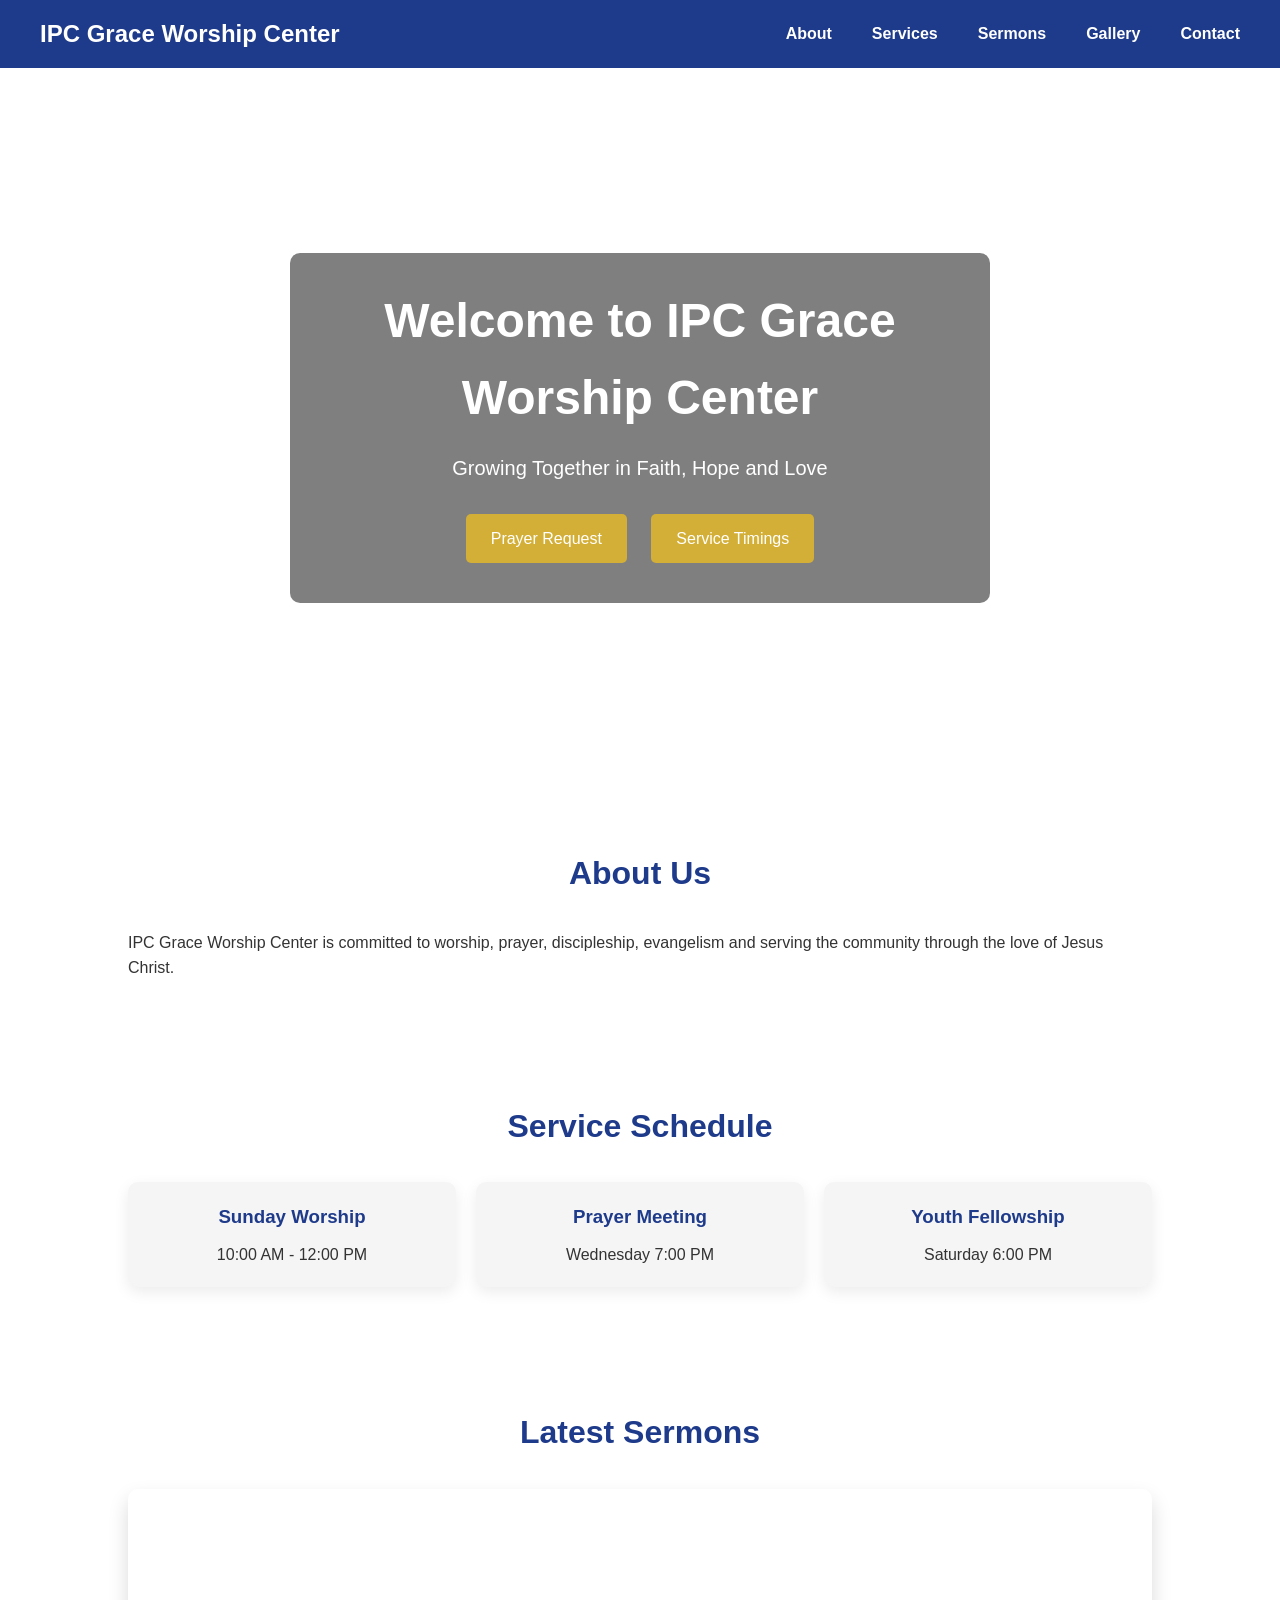
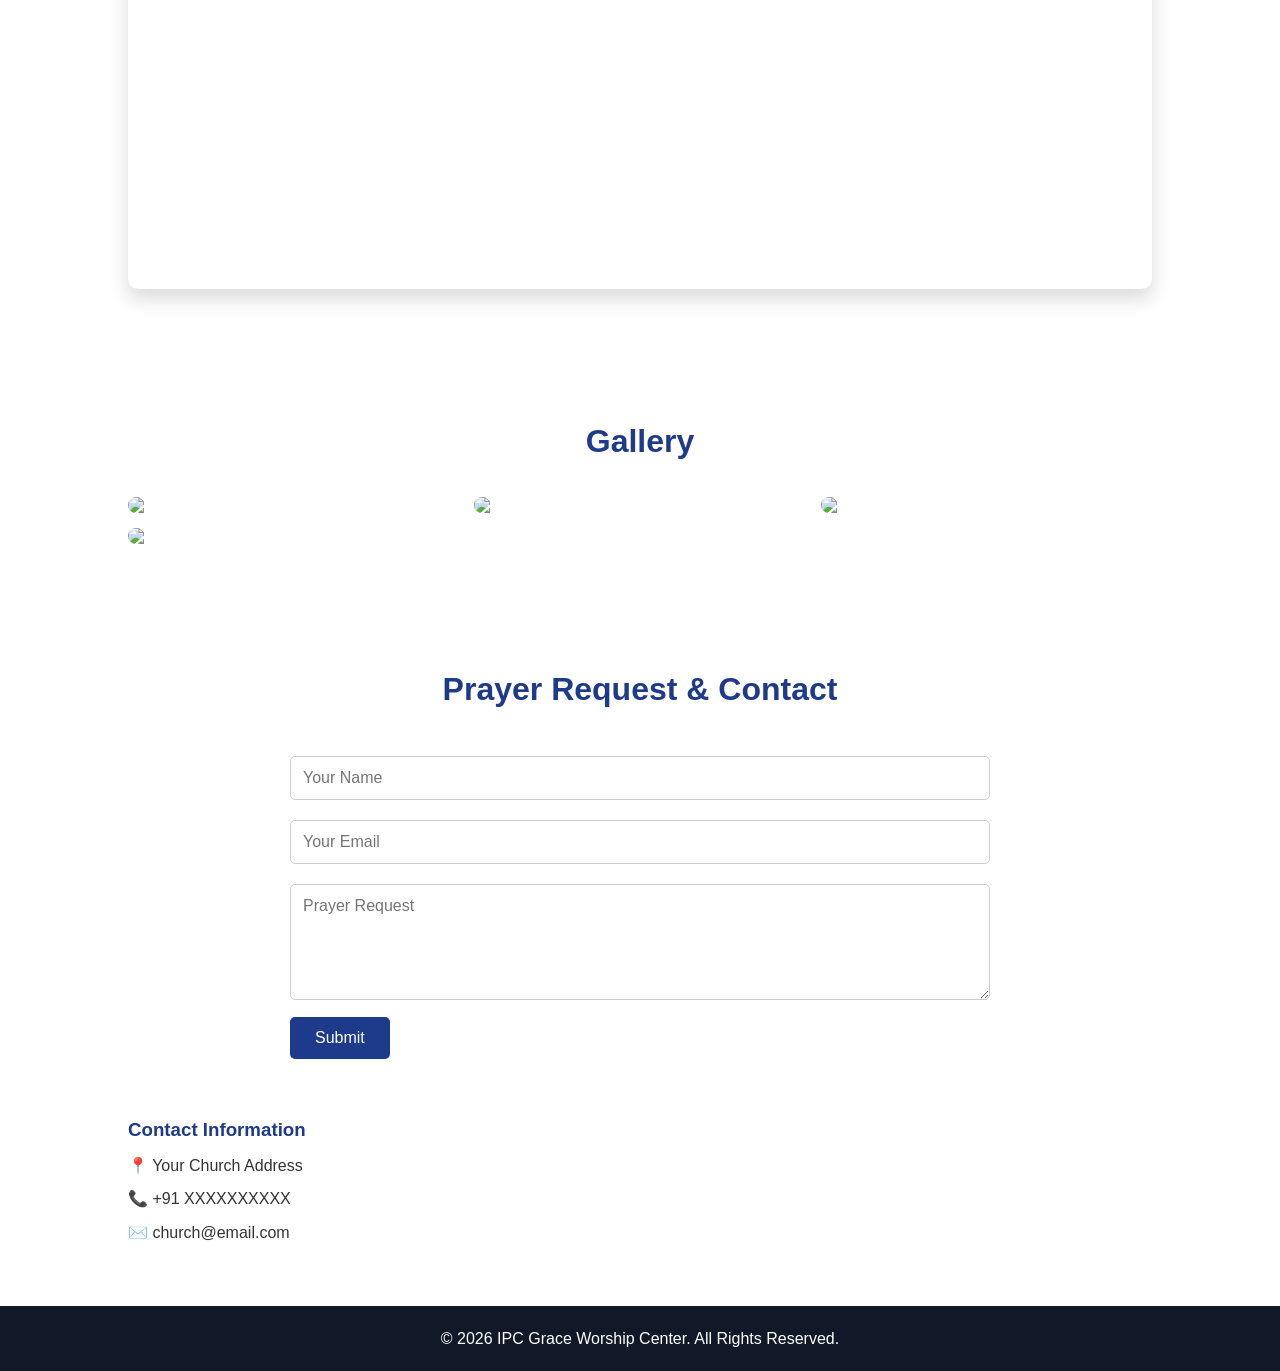
==== index/index.html @ 38cda43e "Add files via upload" ====
<!DOCTYPE html>
<html lang="en">
<head>
<meta charset="UTF-8">
<meta name="viewport" content="width=device-width, initial-scale=1.0">
<title>IPC Grace Worship Center</title>

    <!-- External CSS -->
    <link rel="stylesheet" href="index.css">
</head>

<style>
*{
    margin:0;
    padding:0;
    box-sizing:border-box;
    font-family:Arial,sans-serif;
}


body{
    line-height:1.6;
    color:#333;
}

header{
    background:#1E3A8A;
    color:white;
    padding:15px 40px;
    display:flex;
    justify-content:space-between;
    align-items:center;
    position:sticky;
    top:0;
}

header h2{
    font-size:24px;
}

nav a{
    color:white;
    text-decoration:none;
    margin-left:20px;
}

.hero{
    height:80vh;
    background:url('https://images.unsplash.com/photo-1438232992991-995b7058bbb3?w=1600') center/cover;
    display:flex;
    align-items:center;
    justify-content:center;
    text-align:center;
    color:white;
}

.hero-content{
    background:rgba(0,0,0,0.5);
    padding:30px;
    border-radius:10px;
}

.hero h1{
    font-size:48px;
}

.btn{
    display:inline-block;
    margin:10px;
    padding:12px 25px;
    background:#D4AF37;
    color:white;
    text-decoration:none;
    border-radius:5px;
}

section{
    padding:60px 10%;
}

.section-title{
    text-align:center;
    margin-bottom:30px;
    color:#1E3A8A;
}

.cards{
    display:grid;
    grid-template-columns:repeat(auto-fit,minmax(250px,1fr));
    gap:20px;
}

.card{
    background:#f5f5f5;
    padding:20px;
    border-radius:10px;
    text-align:center;
}

.gallery{
    display:grid;
    grid-template-columns:repeat(auto-fit,minmax(250px,1fr));
    gap:15px;
}

.gallery img{
    width:100%;
    border-radius:10px;
}

.contact-form input,
.contact-form textarea{
    width:100%;
    padding:12px;
    margin:10px 0;
}

.contact-form button{
    background:#1E3A8A;
    color:white;
    border:none;
    padding:12px 25px;
    cursor:pointer;
}

footer{
    background:#111827;
    color:white;
    text-align:center;
    padding:20px;
}

@media(max-width:768px){
    header{
        flex-direction:column;
    }

    nav{
        margin-top:10px;
    }

    .hero h1{
        font-size:32px;
    }
}
</style>
</head>
<body>

<header>
    <h2>IPC Grace Worship Center</h2>
    <nav>
        <a href="#about">About</a>
        <a href="#services">Services</a>
        <a href="#sermons">Sermons</a>
        <a href="#gallery">Gallery</a>
        <a href="#contact">Contact</a>
    </nav>
</header>

<section class="hero">
    <div class="hero-content">
        <h1>Welcome to IPC Grace Worship Center</h1>
        <p>Growing Together in Faith, Hope and Love</p>
        <a href="#contact" class="btn">Prayer Request</a>
        <a href="#services" class="btn">Service Timings</a>
    </div>
</section>

<section id="about">
    <h2 class="section-title">About Us</h2>
    <p>
        IPC Grace Worship Center is committed to worship, prayer,
        discipleship, evangelism and serving the community through
        the love of Jesus Christ.
    </p>
</section>

<section id="services">
    <h2 class="section-title">Service Schedule</h2>
    <div class="cards">
        <div class="card">
            <h3>Sunday Worship</h3>
            <p>10:00 AM - 12:00 PM</p>
        </div>

        <div class="card">
            <h3>Prayer Meeting</h3>
            <p>Wednesday 7:00 PM</p>
        </div>

        <div class="card">
            <h3>Youth Fellowship</h3>
            <p>Saturday 6:00 PM</p>
        </div>
    </div>
</section>

<section id="sermons">
    <h2 class="section-title">Latest Sermons</h2>

    <iframe width="100%" height="400"
    src="https://www.youtube.com/embed/dQw4w9WgXcQ"
    title="Sermon"
    frameborder="0"
    allowfullscreen></iframe>

</section>

<section id="gallery">
    <h2 class="section-title">Gallery</h2>

    <div class="gallery">
        <img src="https://picsum.photos/500/300?1">
        <img src="https://picsum.photos/500/300?2">
        <img src="https://picsum.photos/500/300?3">
        <img src="https://picsum.photos/500/300?4">
    </div>
</section>

<section id="contact">
    <h2 class="section-title">Prayer Request & Contact</h2>

    <form class="contact-form">
        <input type="text" placeholder="Your Name">
        <input type="email" placeholder="Your Email">
        <textarea rows="5" placeholder="Prayer Request"></textarea>
        <button type="submit">Submit</button>
    </form>

    <br>

    <h3>Contact Information</h3>
    <p>📍 Your Church Address</p>
    <p>📞 +91 XXXXXXXXXX</p>
    <p>✉️ church@email.com</p>
</section>

<footer>
    <p>© 2026 IPC Grace Worship Center. All Rights Reserved.</p>
</footer>
<!-- JavaScript File -->
  <script src="index.js"></script>
</body>
</html>
---- index/index.css ----
/* ============================
   IPC Grace Worship Center
   style.css
============================ */

/* Reset */
* {
    margin: 0;
    padding: 0;
    box-sizing: border-box;
}

html {
    scroll-behavior: smooth;
}

body {
    font-family: Arial, Helvetica, sans-serif;
    line-height: 1.6;
    color: #333;
    background: #ffffff;
}

/* Header */
header {
    background: #1E3A8A;
    color: #fff;
    padding: 15px 40px;
    display: flex;
    justify-content: space-between;
    align-items: center;
    position: sticky;
    top: 0;
    z-index: 1000;
}

header h2 {
    font-size: 24px;
}

nav {
    display: flex;
    gap: 20px;
}

nav a {
    color: #fff;
    text-decoration: none;
    font-weight: bold;
    transition: 0.3s;
}

nav a:hover {
    color: #D4AF37;
}

/* Hero Section */
.hero {
    height: 80vh;
    background: url("https://images.unsplash.com/photo-1438232992991-995b7058bbb3?w=1600") center center/cover no-repeat;
    display: flex;
    justify-content: center;
    align-items: center;
    text-align: center;
    color: #fff;
}

.hero-content {
    background: rgba(0, 0, 0, 0.55);
    padding: 35px;
    border-radius: 10px;
    max-width: 700px;
}

.hero h1 {
    font-size: 48px;
    margin-bottom: 15px;
}

.hero p {
    font-size: 20px;
    margin-bottom: 20px;
}

/* Buttons */
.btn {
    display: inline-block;
    margin: 10px;
    padding: 12px 28px;
    background: #D4AF37;
    color: #fff;
    text-decoration: none;
    border-radius: 5px;
    transition: 0.3s;
}

.btn:hover {
    background: #b89222;
}

/* Sections */
section {
    padding: 70px 10%;
}

.section-title {
    text-align: center;
    color: #1E3A8A;
    margin-bottom: 35px;
    font-size: 32px;
}

/* Cards */
.cards {
    display: grid;
    grid-template-columns: repeat(auto-fit, minmax(250px, 1fr));
    gap: 25px;
}

.card {
    background: #f5f5f5;
    padding: 30px;
    border-radius: 10px;
    text-align: center;
    transition: 0.3s;
    box-shadow: 0 5px 15px rgba(0,0,0,0.08);
}

.card:hover {
    transform: translateY(-8px);
    box-shadow: 0 10px 20px rgba(0,0,0,0.15);
}

.card h3 {
    color: #1E3A8A;
    margin-bottom: 10px;
}

/* Sermons */
iframe {
    border-radius: 10px;
    box-shadow: 0 10px 20px rgba(0,0,0,.15);
}

/* Gallery */
.gallery {
    display: grid;
    grid-template-columns: repeat(auto-fit, minmax(250px,1fr));
    gap: 20px;
}

.gallery img {
    width: 100%;
    border-radius: 10px;
    transition: 0.4s;
    cursor: pointer;
}

.gallery img:hover {
    transform: scale(1.05);
}

/* Contact Form */
.contact-form {
    max-width: 700px;
    margin: auto;
}

.contact-form input,
.contact-form textarea {
    width: 100%;
    padding: 14px;
    margin: 12px 0;
    border: 1px solid #ccc;
    border-radius: 5px;
    font-size: 16px;
}

.contact-form textarea {
    resize: vertical;
}

.contact-form button {
    background: #1E3A8A;
    color: white;
    border: none;
    padding: 14px 28px;
    border-radius: 5px;
    cursor: pointer;
    font-size: 16px;
    transition: 0.3s;
}

.contact-form button:hover {
    background: #152d6b;
}

#contact h3 {
    margin-top: 30px;
    color: #1E3A8A;
}

#contact p {
    margin-top: 8px;
}

/* Footer */
footer {
    background: #111827;
    color: white;
    text-align: center;
    padding: 20px;
}

/* Responsive */
@media (max-width: 768px) {

    header {
        flex-direction: column;
        text-align: center;
    }

    nav {
        margin-top: 15px;
        flex-wrap: wrap;
        justify-content: center;
    }

    .hero {
        height: 70vh;
    }

    .hero h1 {
        font-size: 34px;
    }

    .hero p {
        font-size: 18px;
    }

    section {
        padding: 60px 7%;
    }
}

@media (max-width: 480px) {

    .hero h1 {
        font-size: 28px;
    }

    .hero p {
        font-size: 16px;
    }

    .btn {
        display: block;
        margin: 12px auto;
        width: 220px;
    }

    .section-title {
        font-size: 28px;
    }
}
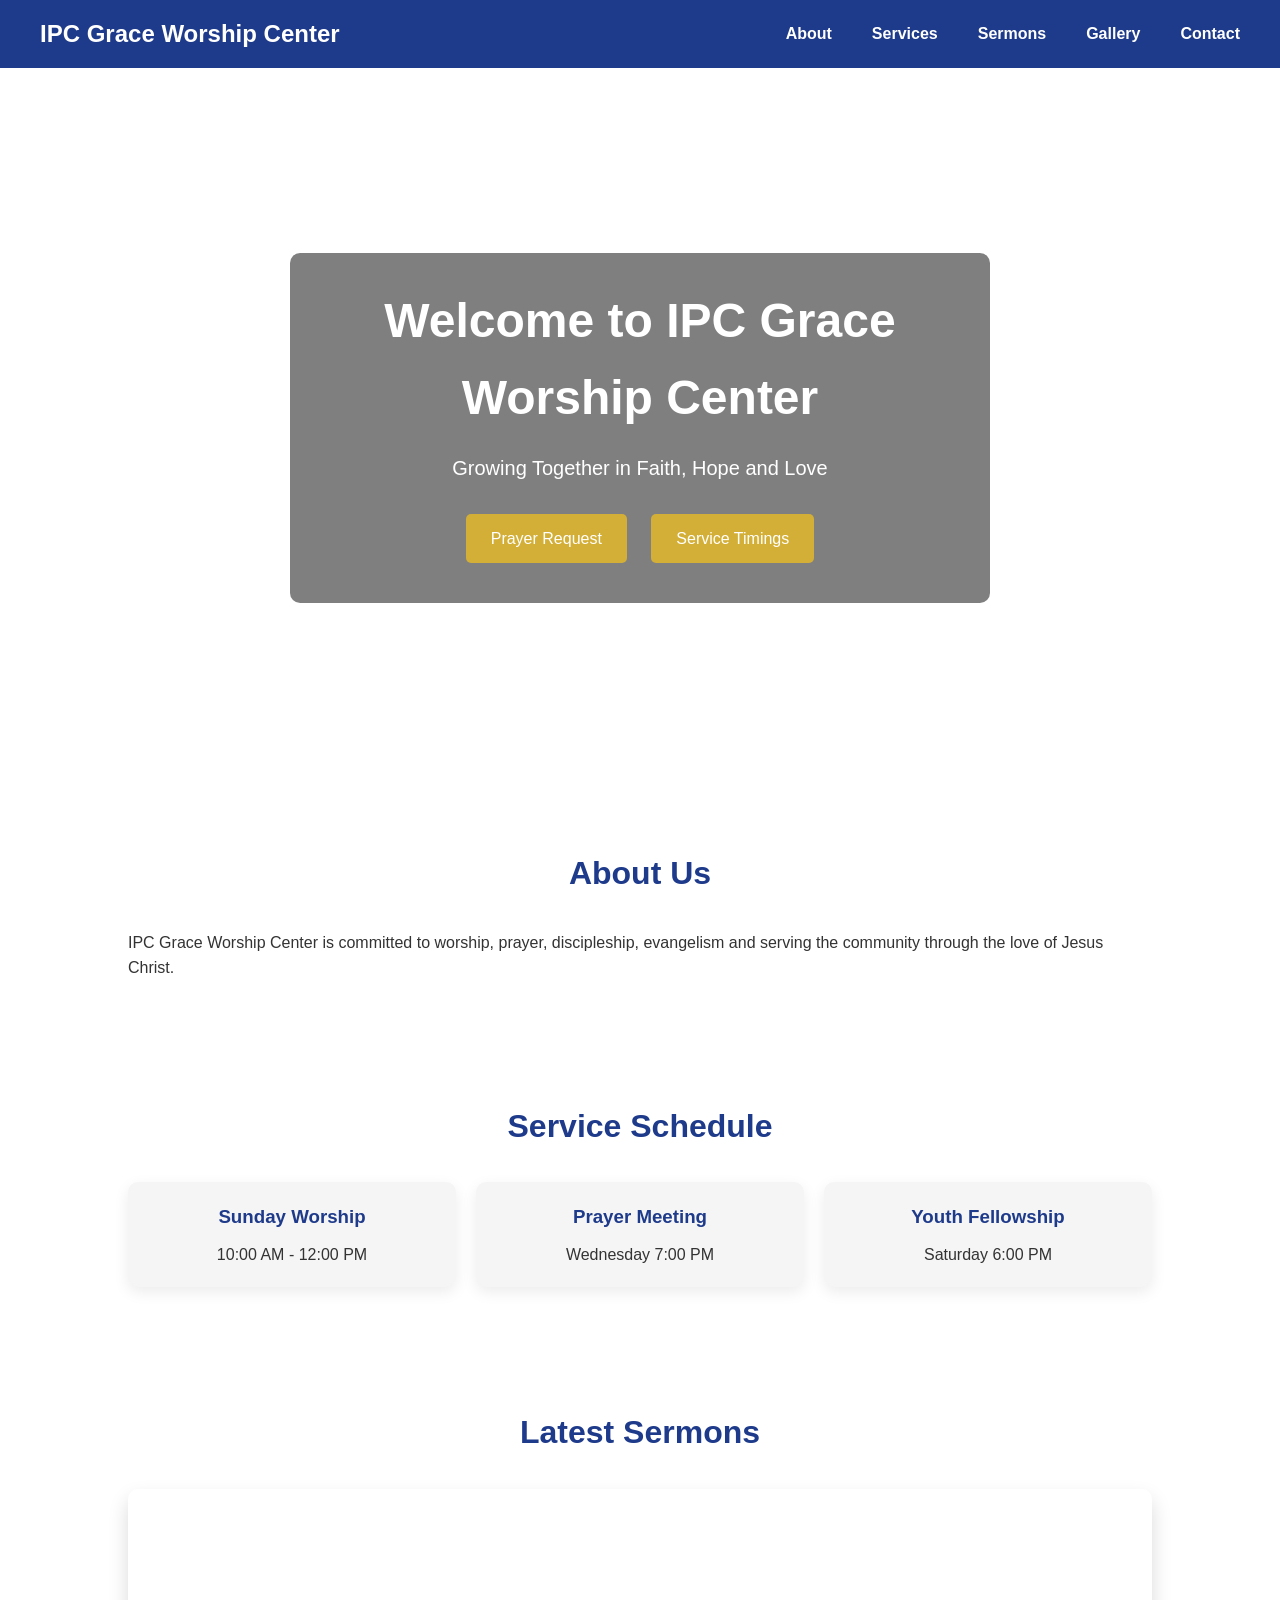
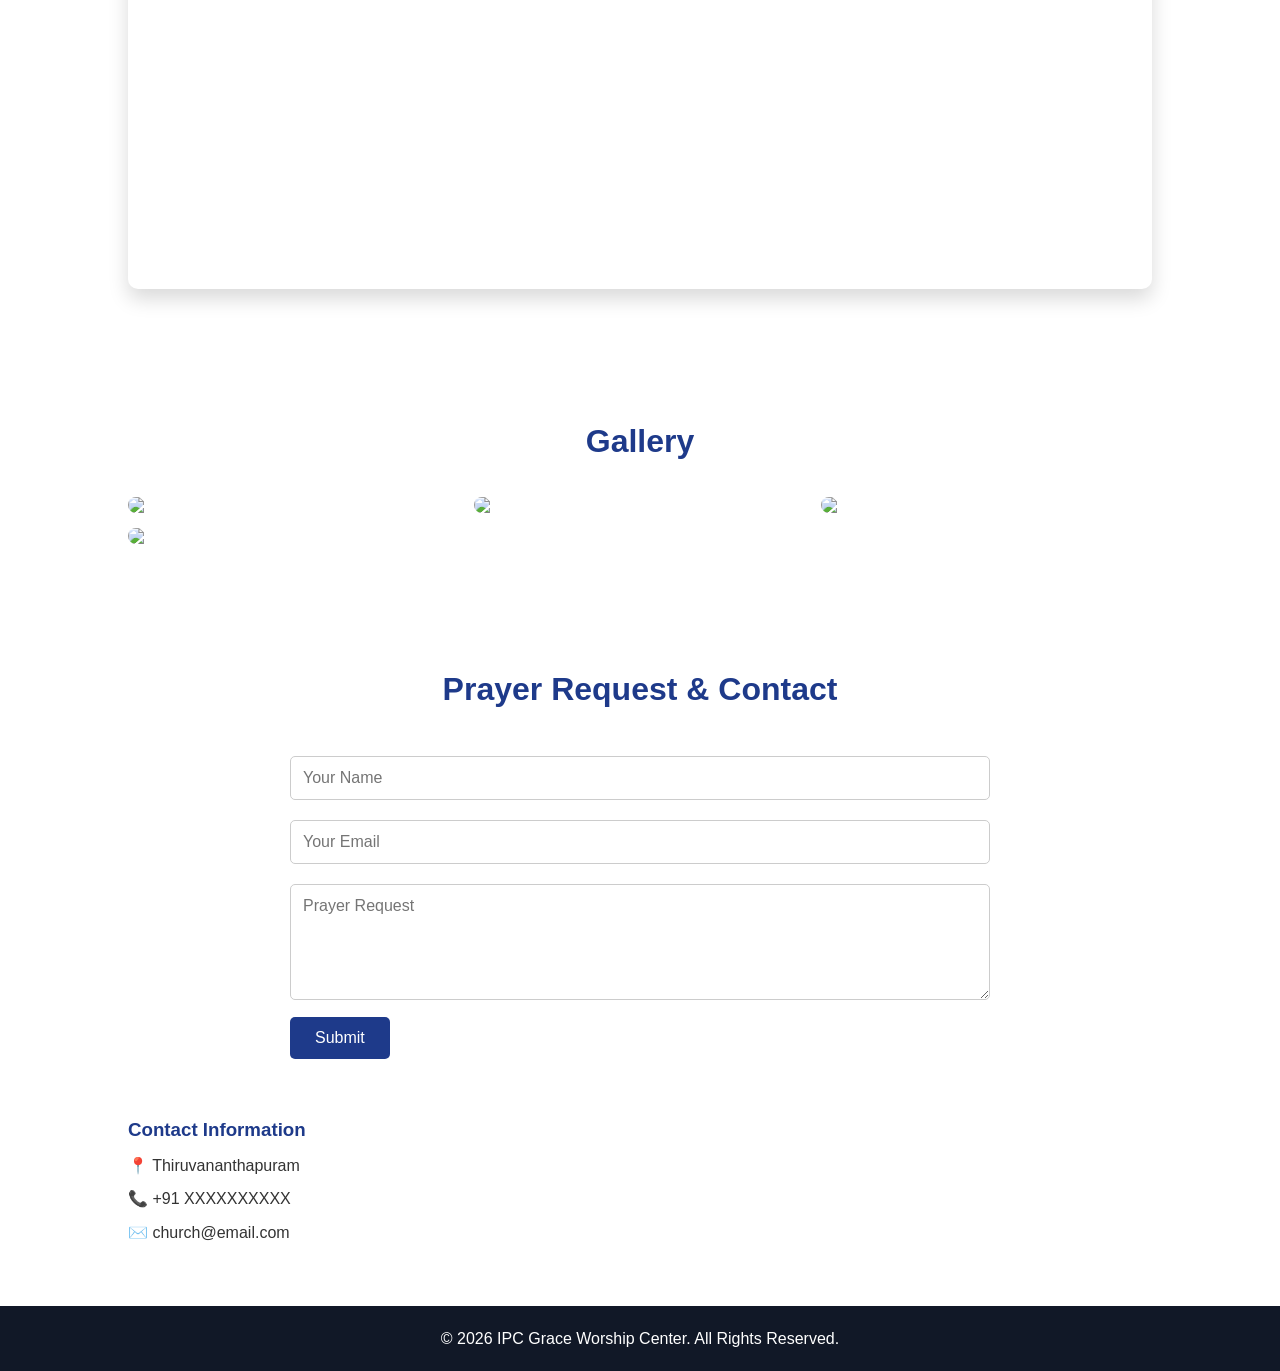
==== commit 4158d449: "Update church address in contact information" ====
--- a/index/index.html
+++ b/index/index.html
@@ -231,7 +231,7 @@
     <br>
 
     <h3>Contact Information</h3>
-    <p>📍 Your Church Address</p>
+    <p>📍 Thiruvananthapuram</p>
     <p>📞 +91 XXXXXXXXXX</p>
     <p>✉️ church@email.com</p>
 </section>
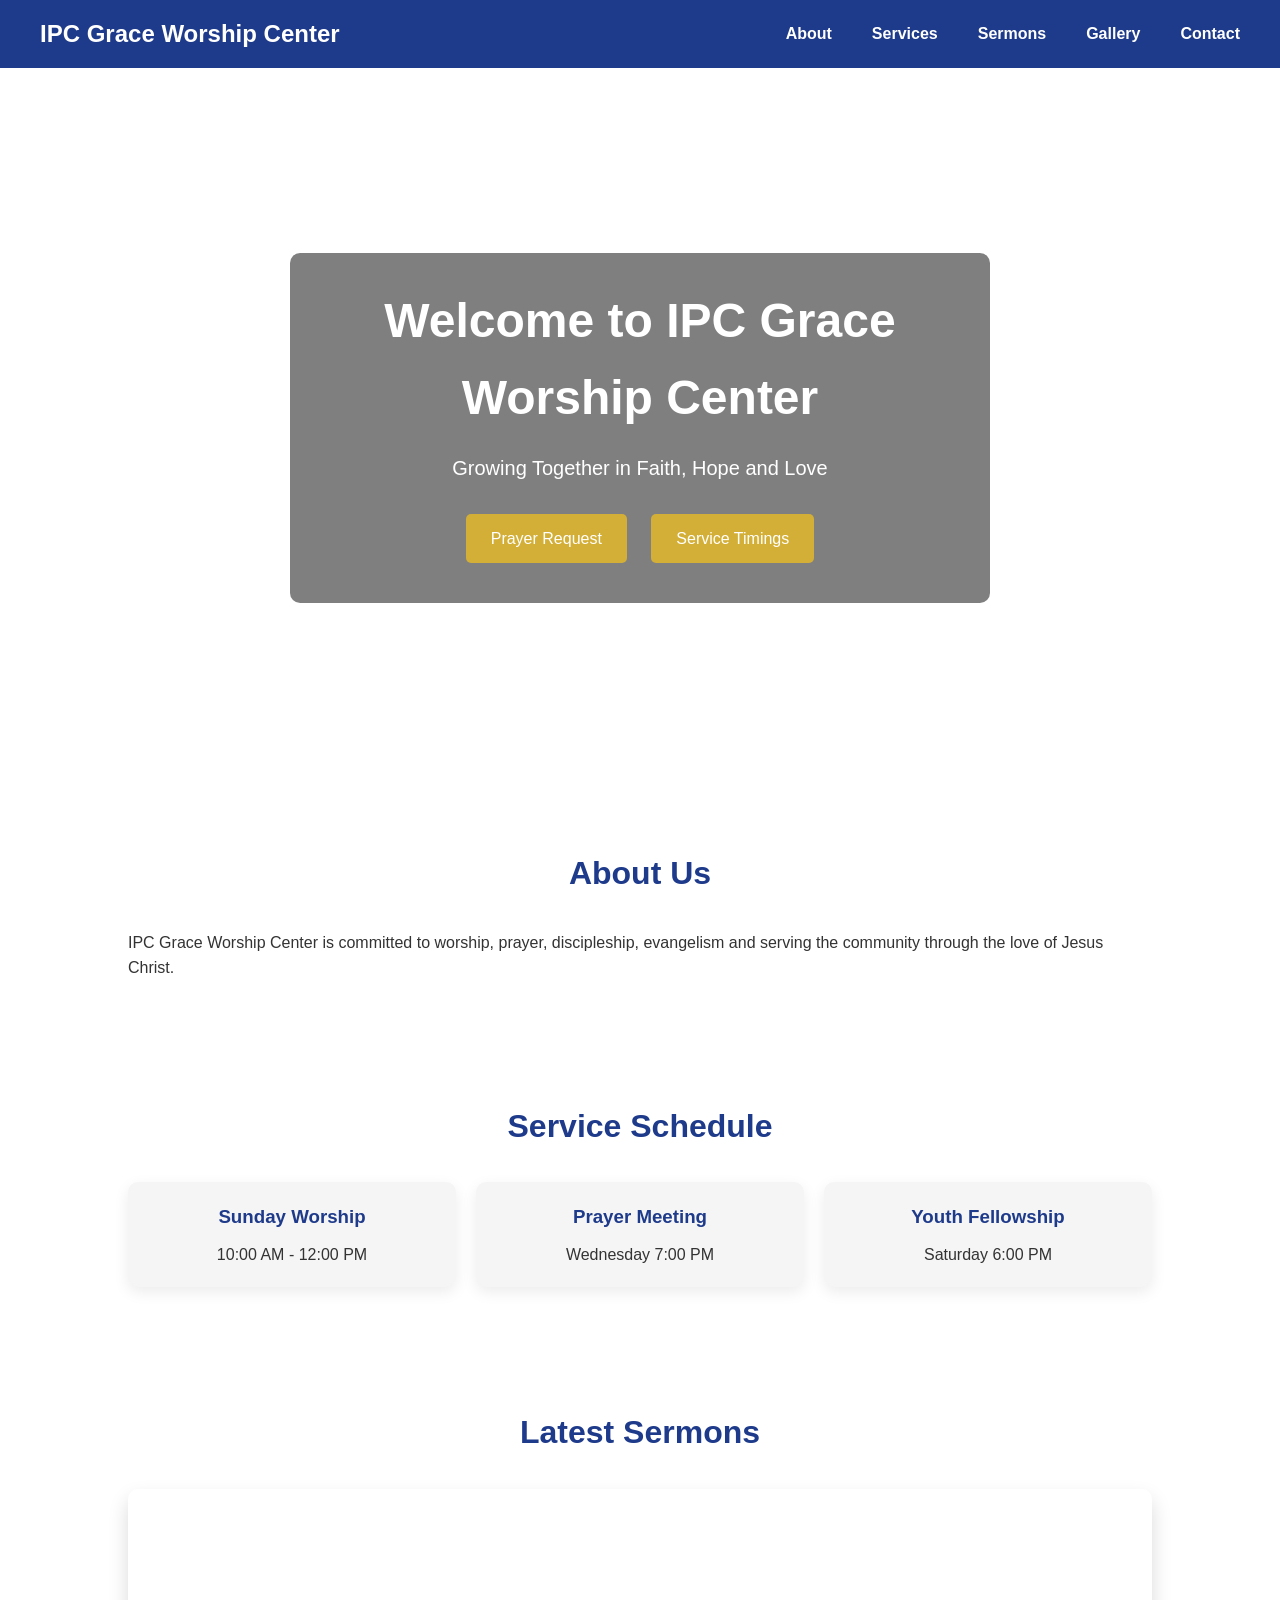
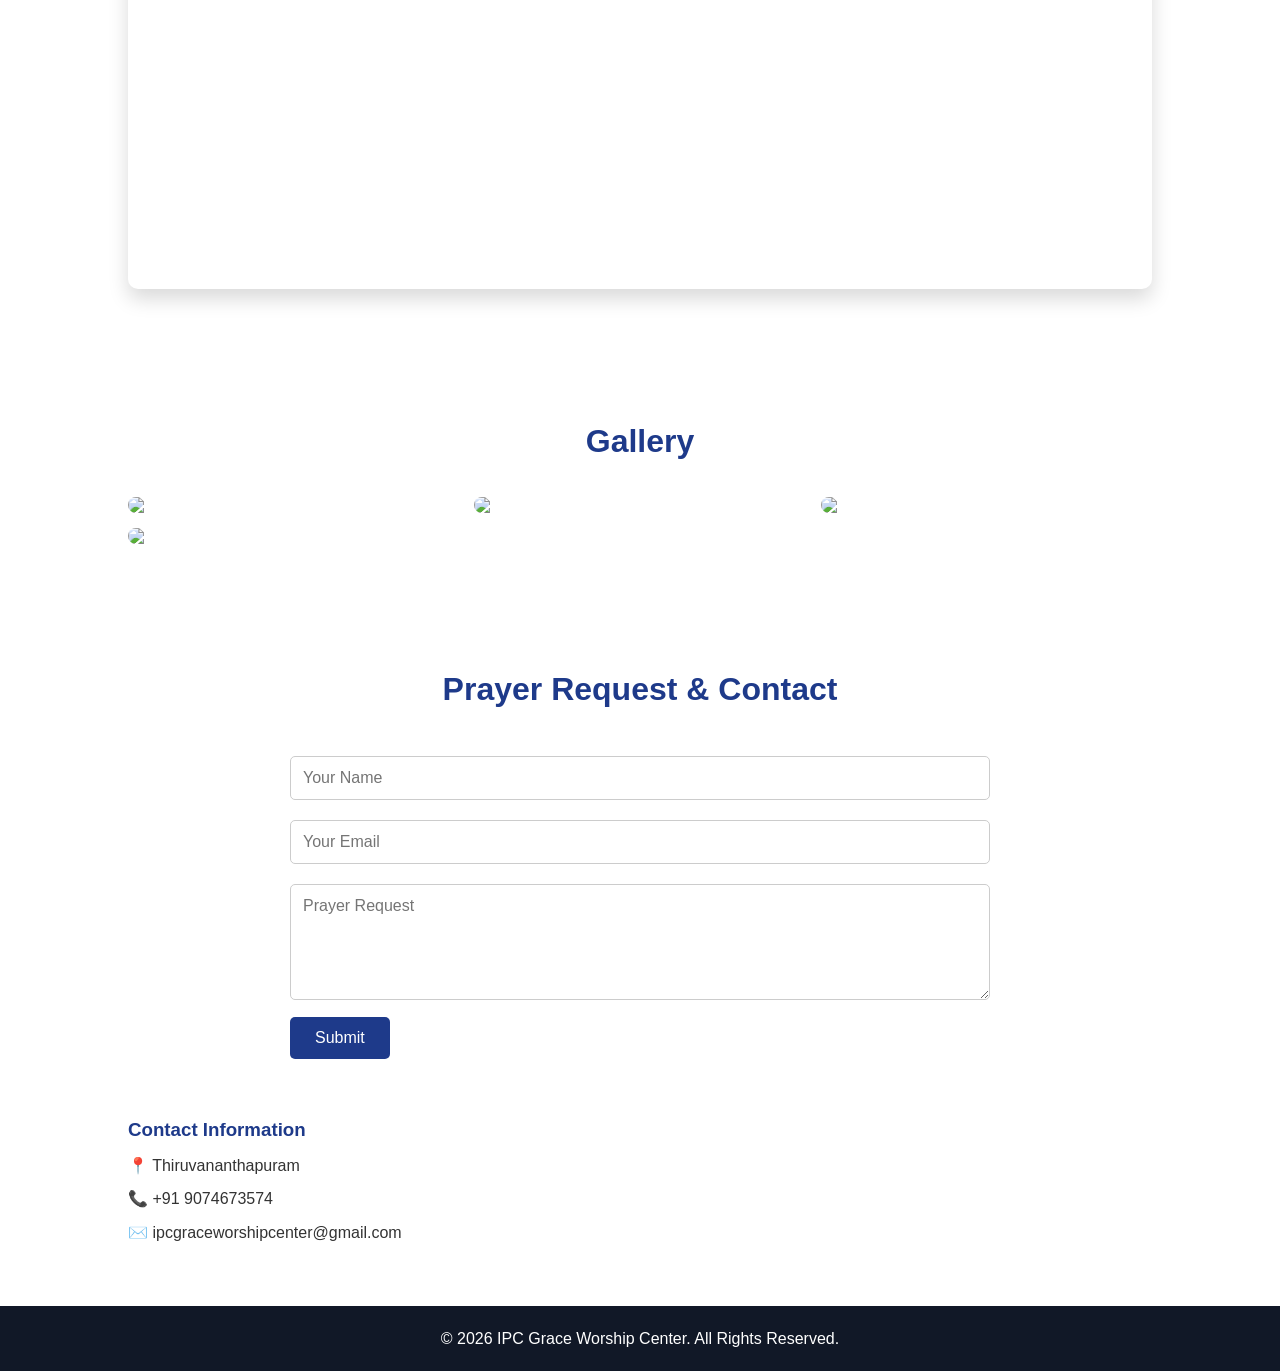
==== commit 66a6c8ee: "Update contact email address in index.html" ====
--- a/index/index.html
+++ b/index/index.html
@@ -232,8 +232,8 @@
 
     <h3>Contact Information</h3>
     <p>📍 Thiruvananthapuram</p>
-    <p>📞 +91 XXXXXXXXXX</p>
-    <p>✉️ church@email.com</p>
+    <p>📞 +91 9074673574</p>
+    <p>✉️ ipcgraceworshipcenter@gmail.com</p>
 </section>
 
 <footer>
